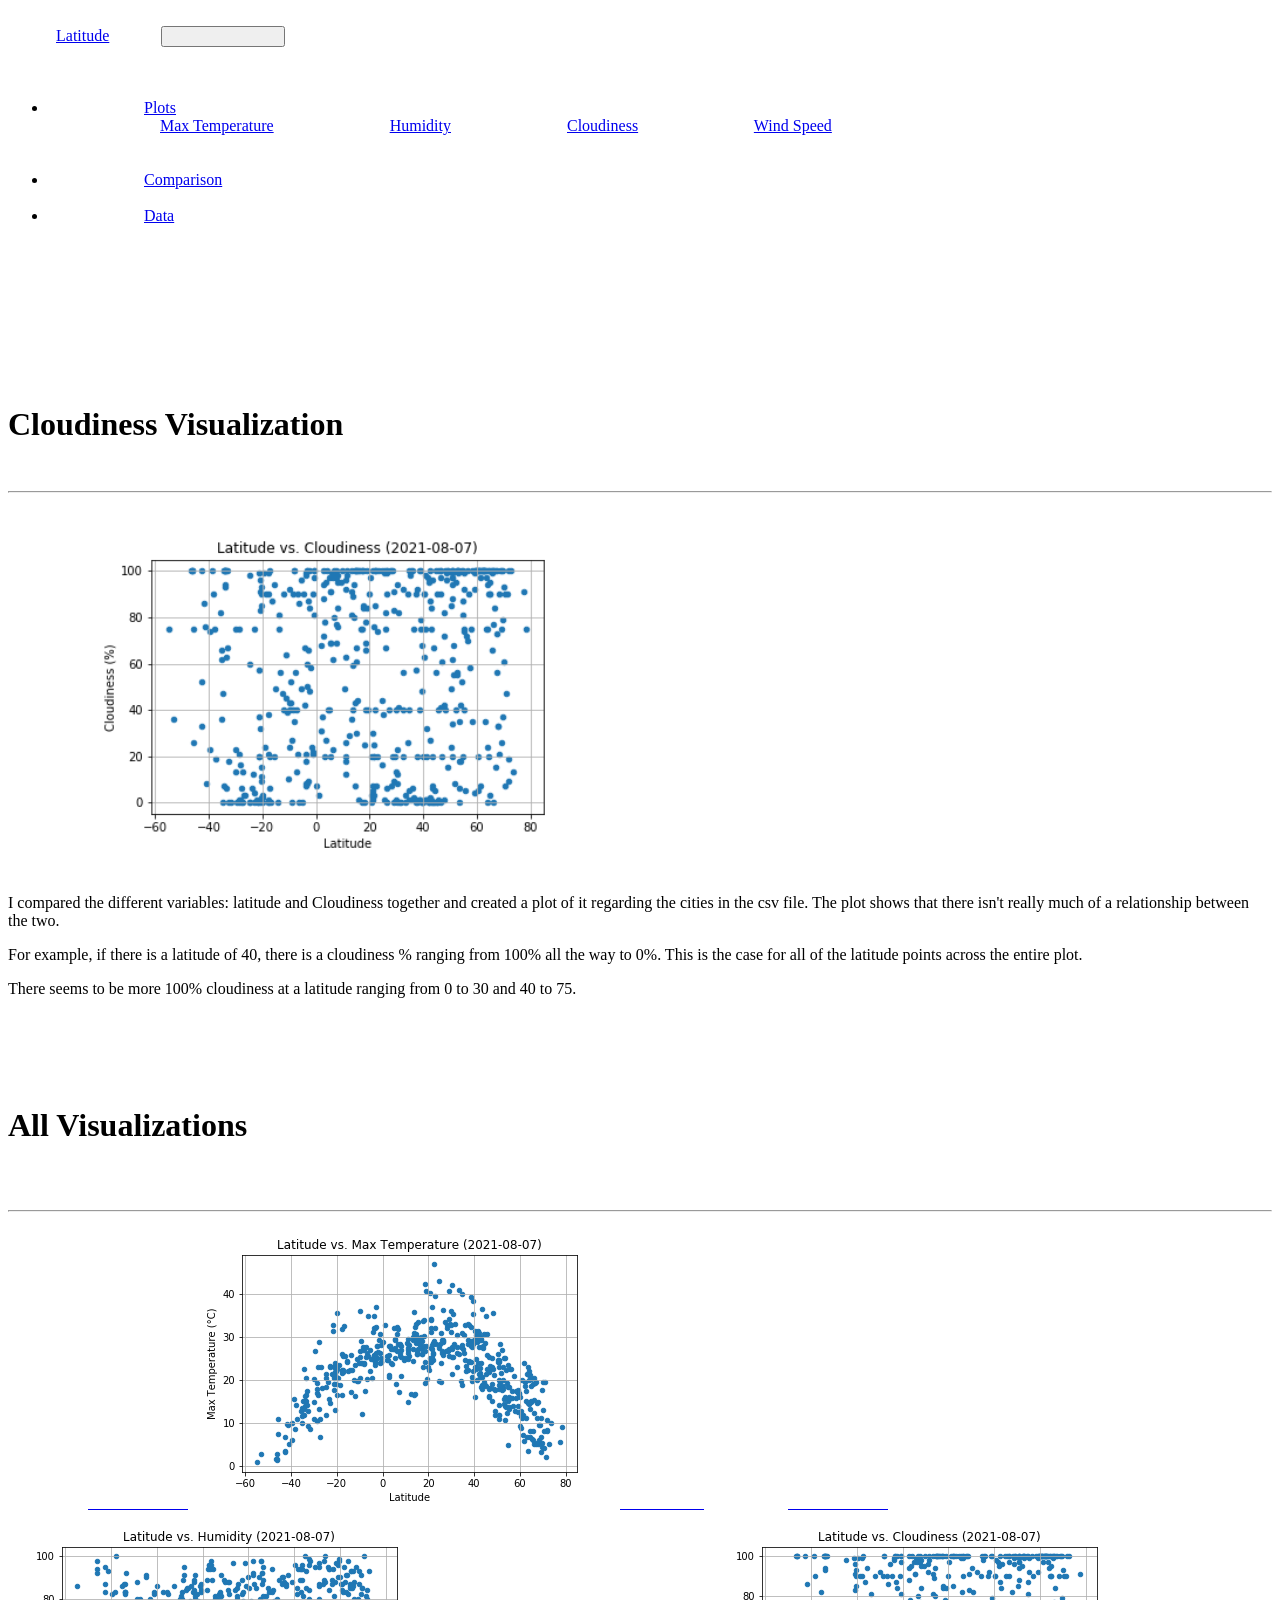
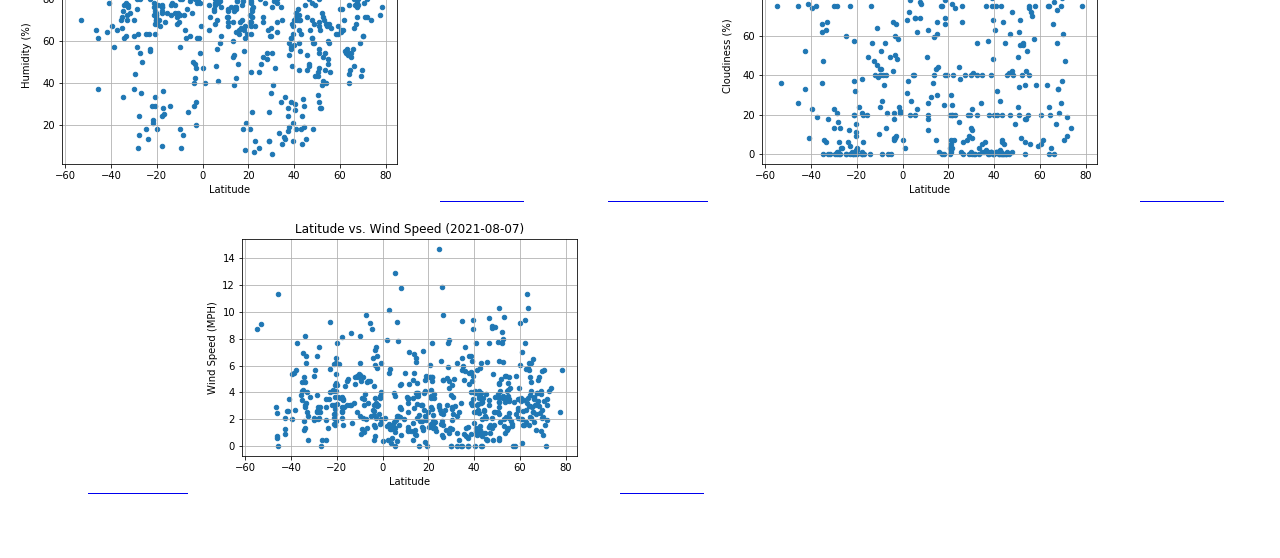
==== Cloudiness.html @ 9e90f88a "final commit" ====
<!DOCTYPE html>
<html lang="en-us">
 <head>
   <meta charset="UTF-8">
   <meta name="viewport" content="width=device-width, initial-scale=1.0">
   <meta http-equiv="X-UA-Compatible" content="ie=edge">
   <title>Cloudiness_Visualization_Page</title>
   
   
   
   
   <!-- Boostrap Stylesheet -->
   <link rel="stylesheet" href="assets/css/bootstrap.min.css" media="screen">
   
   
   
   <!-- Our own CSS stylesheet -->
   <link rel="stylesheet" href="assets/css/styles.css" media="screen">
 </head>
 <body>




<!--Navbar-->

    <body>
            <nav class="navbar navbar-expand-lg navbar-light navbar-custom">
                <a class="navbar-brand navbar-custom" href="index.html">Latitude</a>
                <button class="navbar-toggler" type="button" data-toggle="collapse" data-target="#navbarSupportedContent"
                    aria-controls="navbarSupportedContent" aria-expanded="false" aria-label="Toggle navigation">
                    <span class="navbar-toggler-icon"></span>
                </button>
                <div class="collapse navbar-collapse" id="navbarSupportedContent">
                    <ul class="navbar-nav ml-auto">
                        <li class="nav-item dropdown">
                            <a class="nav-link dropdown-toggle navbar-custom" href="#" id="navbarDropdown" role="button"
                                data-toggle="dropdown" aria-haspopup="true" aria-expanded="false">Plots</a>
                            <div class="dropdown-menu" aria-labelledby="navbarDropdown">
                                <a class="dropdown-item" href="Max_Temp.html">Max Temperature</a>
                                <a class="dropdown-item" href="Humidity.html">Humidity</a>
                                <a class="dropdown-item" href="Cloudiness.html">Cloudiness</a>
                                <a class="dropdown-item" href="Wind_Speed.html">Wind Speed</a>
                            </div>
                        </li>
    
                        <li class="nav-item">
                            <a class="nav-link navbar-custom" href="Comparison.html">Comparison</a>
                        </li>
    
                        <li class="nav-item">
                            <a class="nav-link navbar-custom" href="data.html">Data</a>
                        </li>
                    </ul>
                </div>
            </nav>
    
            <br>
    
            <div class="row">
    
                <div class="col-md-1"></div>
    
                <div class="col-md-7 content">

         <h1>Cloudiness Visualization</h1>
                    <hr>
                    <article>
                        <img src="Images/Latitude_Cloudiness_Plot.png" alt="Cloudiness Visual" class="big_img" width=40%
                            style="float: left">
                        <br>
                        <p>I compared the different variables: latitude and Cloudiness together and created a plot of it regarding the cities in the csv file. The plot shows that there isn't really much of a relationship between the two. 
                        <p>For example, if there is a latitude of 40, there is a cloudiness % ranging from 100% all the way to 0%. This is the case for all of the latitude points across the entire plot.  </p>
                        <p>There seems to be more 100% cloudiness at a latitude ranging from 0 to 30 and 40 to 75.</p>
                    </article>
                </div>
    
    
    
                <div class="col-md-3 content">
                    <h1>All Visualizations</h1>
                    <article>
                        <hr>
                        <a href="VisualizationPage_MaxTemp.html">
                            <img src="Images/Latitude_MaxTemperature_Plot.png" alt="Max Tempurature Visual" class="small_img">
                        </a>
                        <a href="VisualizationPage_Humidity.html">
                            <img src="Images/Latitude_Humidity_Plot.png" alt="Humidity Visual" class="small_img">
                        </a>
                        <a href="VisualizationPage_Cloudiness.html">
                            <img src="Images/Latitude_Cloudiness_Plot.png" alt="Cloudiness Visual" class="small_img">
                        </a>
                        <a href="VisualizationPage_WindSpeed.html">
                            <img src="Images/Latitude_WindSpeed_Plot.png" alt="WindSpeed Visual" class="small_img">
                        </a>
                    </article>
                </div>
                <div class="col-md-1"></div>
            </div>

        <!-- jQuery CDN -->
            <script type="text/javascript" 
            src="https://code.jquery.com/jquery-2.1.4.min.js"></script>
        <!-- Bootstrap CDN -->
            <script 
            src="https://maxcdn.bootstrapcdn.com/bootstrap/3.3.6/js/bootstrap.min.js"></script>
    

 
    </body>
</html>
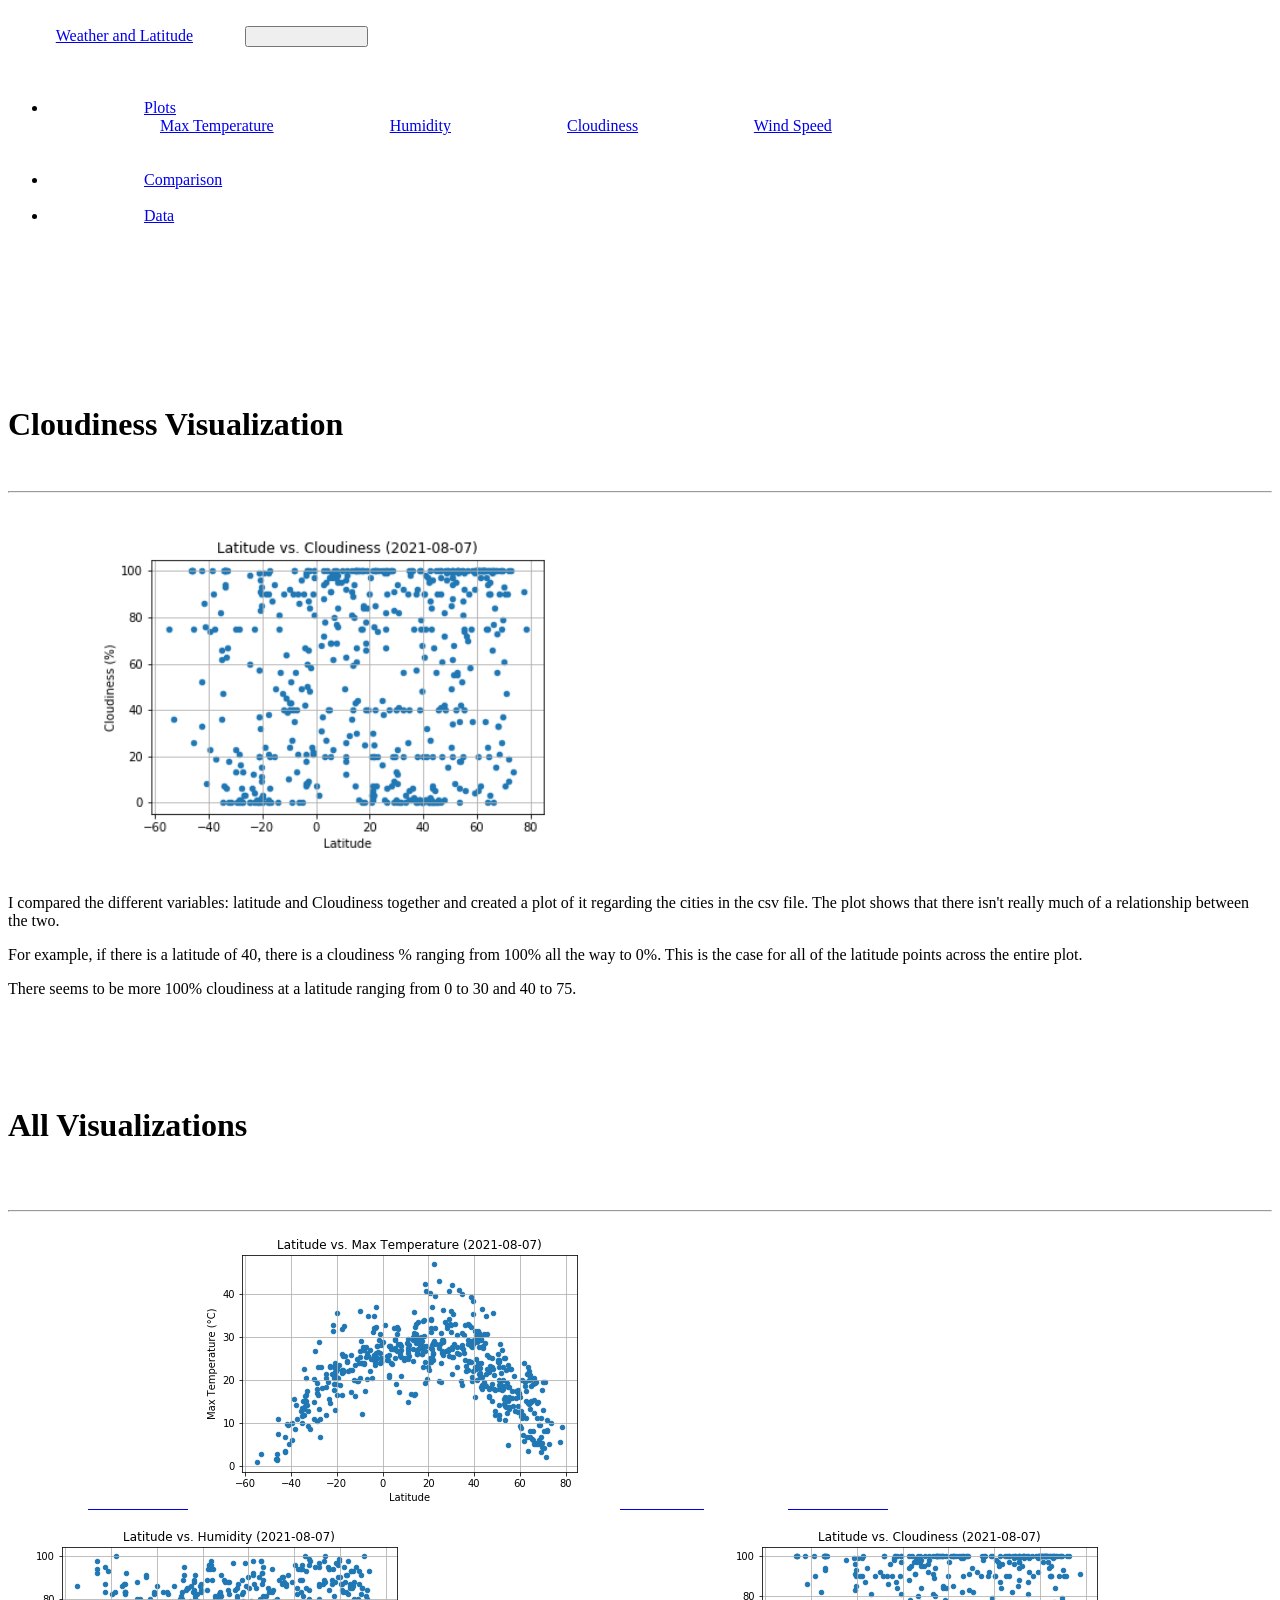
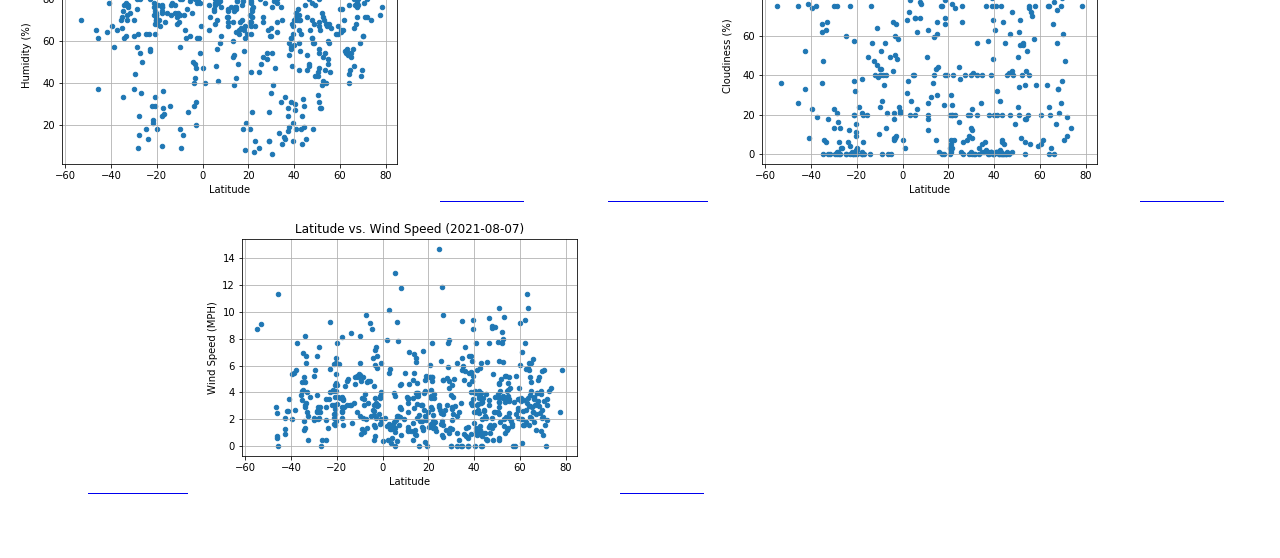
==== commit 8c92352a: "some editing" ====
--- a/Cloudiness.html
+++ b/Cloudiness.html
@@ -26,7 +26,7 @@
 
     <body>
             <nav class="navbar navbar-expand-lg navbar-light navbar-custom">
-                <a class="navbar-brand navbar-custom" href="index.html">Latitude</a>
+                <a class="navbar-brand navbar-custom" href="index.html">Weather and Latitude</a>
                 <button class="navbar-toggler" type="button" data-toggle="collapse" data-target="#navbarSupportedContent"
                     aria-controls="navbarSupportedContent" aria-expanded="false" aria-label="Toggle navigation">
                     <span class="navbar-toggler-icon"></span>
@@ -81,16 +81,16 @@
                     <h1>All Visualizations</h1>
                     <article>
                         <hr>
-                        <a href="VisualizationPage_MaxTemp.html">
+                        <a href="Max_Temp.html">
                             <img src="Images/Latitude_MaxTemperature_Plot.png" alt="Max Tempurature Visual" class="small_img">
                         </a>
-                        <a href="VisualizationPage_Humidity.html">
+                        <a href="Humidity.html">
                             <img src="Images/Latitude_Humidity_Plot.png" alt="Humidity Visual" class="small_img">
                         </a>
-                        <a href="VisualizationPage_Cloudiness.html">
+                        <a href="Cloudiness.html">
                             <img src="Images/Latitude_Cloudiness_Plot.png" alt="Cloudiness Visual" class="small_img">
                         </a>
-                        <a href="VisualizationPage_WindSpeed.html">
+                        <a href="Wind_Speed.html">
                             <img src="Images/Latitude_WindSpeed_Plot.png" alt="WindSpeed Visual" class="small_img">
                         </a>
                     </article>
